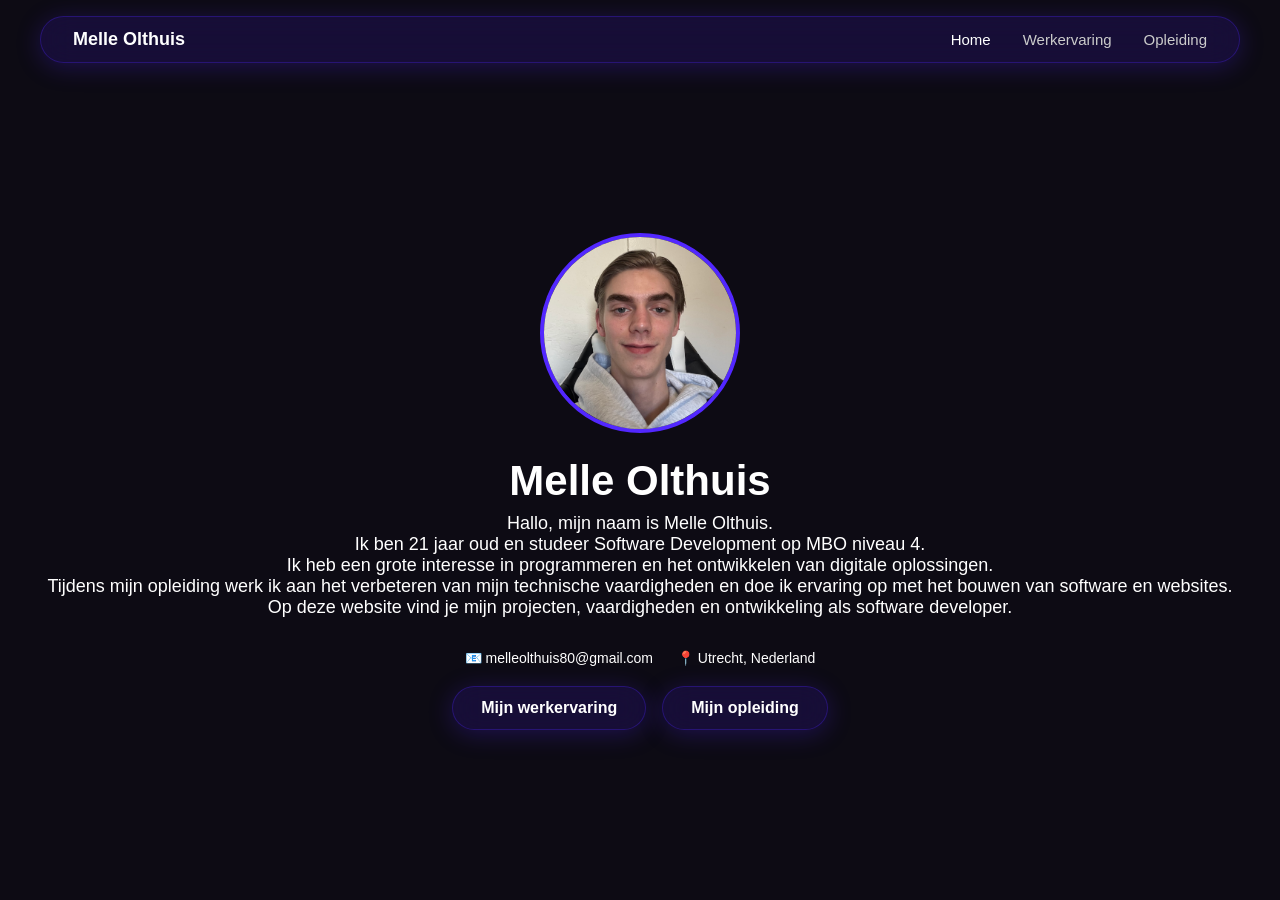
==== index.html @ 70729862 "beschrijving van je wijziging" ====
<!DOCTYPE html>
<html lang="nl">
<head>
    <meta charset="UTF-8">
    <meta name="viewport" content="width=device-width, initial-scale=1.0">
    <meta name="referrer" content="no-referrer">
    <title>Melle Olthuis – CV</title>
    <link rel="stylesheet" href="style.css">
</head>
<body class="home-page">

    <canvas id="fluid"></canvas>

    <nav>
        <a href="index.html" class="brand">Melle Olthuis</a>
        <a href="index.html" class="active">Home</a>
        <a href="werkervaring.html">Werkervaring</a>
        <a href="opleiding.html">Opleiding</a>
    </nav>

    <div class="hero">
        <div class="hero-content">
            <img class="avatar" src="IMG_7895.jpeg" alt="Foto van Melle Olthuis">
            <h1>Melle Olthuis</h1>
            <p class="subtitle">
                Hallo, mijn naam is Melle Olthuis.<br>
                Ik ben 21 jaar oud en studeer Software Development op MBO niveau 4.<br>
                Ik heb een grote interesse in programmeren en het ontwikkelen van digitale oplossingen.<br>
                Tijdens mijn opleiding werk ik aan het verbeteren van mijn technische vaardigheden en doe ik ervaring op met het bouwen van software en websites.<br>
                Op deze website vind je mijn projecten, vaardigheden en ontwikkeling als software developer.
            </p>
            <div class="contact-bar">
                <span>📧 melleolthuis80@gmail.com</span>
                <span>📍 Utrecht, Nederland</span>
            </div>
            <div class="cta-links">
                <a href="werkervaring.html" class="btn-primary">Mijn werkervaring</a>
                <a href="opleiding.html" class="btn-secondary">Mijn opleiding</a>
            </div>
        </div>
    </div>

    <script>
    (function () {
        const canvas = document.getElementById('fluid');
        if (!canvas) return;

        function pointerPrototype() {
            this.id = -1;
            this.texcoordX = 0;
            this.texcoordY = 0;
            this.prevTexcoordX = 0;
            this.prevTexcoordY = 0;
            this.deltaX = 0;
            this.deltaY = 0;
            this.down = false;
            this.moved = false;
            this.color = [0, 0, 0];
        }

        const config = {
            SIM_RESOLUTION: 128,
            DYE_RESOLUTION: 1440,
            DENSITY_DISSIPATION: 3.5,
            VELOCITY_DISSIPATION: 2,
            PRESSURE: 0.1,
            PRESSURE_ITERATIONS: 20,
            CURL: 3,
            SPLAT_RADIUS: 0.2,
            SPLAT_FORCE: 6000,
            SHADING: true,
            COLOR_UPDATE_SPEED: 10,
            PAUSED: false,
            TRANSPARENT: true
        };

        let pointers = [new pointerPrototype()];

        const { gl, ext } = getWebGLContext(canvas);
        if (!ext.supportLinearFiltering) {
            config.DYE_RESOLUTION = 256;
            config.SHADING = false;
        }

        function getWebGLContext(canvas) {
            const params = { alpha: true, depth: false, stencil: false, antialias: false, preserveDrawingBuffer: false };
            let gl = canvas.getContext('webgl2', params);
            const isWebGL2 = !!gl;
            if (!isWebGL2) gl = canvas.getContext('webgl', params) || canvas.getContext('experimental-webgl', params);
            let halfFloat;
            let supportLinearFiltering;
            if (isWebGL2) {
                gl.getExtension('EXT_color_buffer_float');
                supportLinearFiltering = gl.getExtension('OES_texture_float_linear');
            } else {
                halfFloat = gl.getExtension('OES_texture_half_float');
                supportLinearFiltering = gl.getExtension('OES_texture_half_float_linear');
            }
            gl.clearColor(0.0, 0.0, 0.0, 1.0);
            const halfFloatTexType = isWebGL2 ? gl.HALF_FLOAT : halfFloat && halfFloat.HALF_FLOAT_OES;
            let formatRGBA, formatRG, formatR;
            if (isWebGL2) {
                formatRGBA = getSupportedFormat(gl, gl.RGBA16F, gl.RGBA, halfFloatTexType);
                formatRG   = getSupportedFormat(gl, gl.RG16F,   gl.RG,   halfFloatTexType);
                formatR    = getSupportedFormat(gl, gl.R16F,    gl.RED,  halfFloatTexType);
            } else {
                formatRGBA = getSupportedFormat(gl, gl.RGBA, gl.RGBA, halfFloatTexType);
                formatRG   = getSupportedFormat(gl, gl.RGBA, gl.RGBA, halfFloatTexType);
                formatR    = getSupportedFormat(gl, gl.RGBA, gl.RGBA, halfFloatTexType);
            }
            return { gl, ext: { formatRGBA, formatRG, formatR, halfFloatTexType, supportLinearFiltering } };
        }

        function getSupportedFormat(gl, internalFormat, format, type) {
            if (!supportRenderTextureFormat(gl, internalFormat, format, type)) {
                switch (internalFormat) {
                    case gl.R16F:  return getSupportedFormat(gl, gl.RG16F,   gl.RG,   type);
                    case gl.RG16F: return getSupportedFormat(gl, gl.RGBA16F, gl.RGBA, type);
                    default: return null;
                }
            }
            return { internalFormat, format };
        }

        function supportRenderTextureFormat(gl, internalFormat, format, type) {
            const texture = gl.createTexture();
            gl.bindTexture(gl.TEXTURE_2D, texture);
            gl.texParameteri(gl.TEXTURE_2D, gl.TEXTURE_MIN_FILTER, gl.NEAREST);
            gl.texParameteri(gl.TEXTURE_2D, gl.TEXTURE_MAG_FILTER, gl.NEAREST);
            gl.texParameteri(gl.TEXTURE_2D, gl.TEXTURE_WRAP_S, gl.CLAMP_TO_EDGE);
            gl.texParameteri(gl.TEXTURE_2D, gl.TEXTURE_WRAP_T, gl.CLAMP_TO_EDGE);
            gl.texImage2D(gl.TEXTURE_2D, 0, internalFormat, 4, 4, 0, format, type, null);
            const fbo = gl.createFramebuffer();
            gl.bindFramebuffer(gl.FRAMEBUFFER, fbo);
            gl.framebufferTexture2D(gl.FRAMEBUFFER, gl.COLOR_ATTACHMENT0, gl.TEXTURE_2D, texture, 0);
            return gl.checkFramebufferStatus(gl.FRAMEBUFFER) === gl.FRAMEBUFFER_COMPLETE;
        }

        class Material {
            constructor(vertexShader, fragmentShaderSource) {
                this.vertexShader = vertexShader;
                this.fragmentShaderSource = fragmentShaderSource;
                this.programs = [];
                this.activeProgram = null;
                this.uniforms = [];
            }
            setKeywords(keywords) {
                let hash = 0;
                for (let i = 0; i < keywords.length; i++) hash += hashCode(keywords[i]);
                let program = this.programs[hash];
                if (program == null) {
                    let fragmentShader = compileShader(gl.FRAGMENT_SHADER, this.fragmentShaderSource, keywords);
                    program = createProgram(this.vertexShader, fragmentShader);
                    this.programs[hash] = program;
                }
                if (program === this.activeProgram) return;
                this.uniforms = getUniforms(program);
                this.activeProgram = program;
            }
            bind() { gl.useProgram(this.activeProgram); }
        }

        class Program {
            constructor(vertexShader, fragmentShader) {
                this.uniforms = {};
                this.program = createProgram(vertexShader, fragmentShader);
                this.uniforms = getUniforms(this.program);
            }
            bind() { gl.useProgram(this.program); }
        }

        function createProgram(vertexShader, fragmentShader) {
            let program = gl.createProgram();
            gl.attachShader(program, vertexShader);
            gl.attachShader(program, fragmentShader);
            gl.linkProgram(program);
            if (!gl.getProgramParameter(program, gl.LINK_STATUS)) console.trace(gl.getProgramInfoLog(program));
            return program;
        }

        function getUniforms(program) {
            let uniforms = [];
            let uniformCount = gl.getProgramParameter(program, gl.ACTIVE_UNIFORMS);
            for (let i = 0; i < uniformCount; i++) {
                let uniformName = gl.getActiveUniform(program, i).name;
                uniforms[uniformName] = gl.getUniformLocation(program, uniformName);
            }
            return uniforms;
        }

        function compileShader(type, source, keywords) {
            source = addKeywords(source, keywords);
            const shader = gl.createShader(type);
            gl.shaderSource(shader, source);
            gl.compileShader(shader);
            if (!gl.getShaderParameter(shader, gl.COMPILE_STATUS)) console.trace(gl.getShaderInfoLog(shader));
            return shader;
        }

        function addKeywords(source, keywords) {
            if (!keywords) return source;
            let keywordsString = '';
            keywords.forEach(keyword => { keywordsString += '#define ' + keyword + '\n'; });
            return keywordsString + source;
        }

        function hashCode(s) {
            if (s.length === 0) return 0;
            let hash = 0;
            for (let i = 0; i < s.length; i++) {
                hash = (hash << 5) - hash + s.charCodeAt(i);
                hash |= 0;
            }
            return hash;
        }

        const baseVertexShader = compileShader(gl.VERTEX_SHADER, `
            precision highp float;
            attribute vec2 aPosition;
            varying vec2 vUv;
            varying vec2 vL;
            varying vec2 vR;
            varying vec2 vT;
            varying vec2 vB;
            uniform vec2 texelSize;
            void main () {
                vUv = aPosition * 0.5 + 0.5;
                vL = vUv - vec2(texelSize.x, 0.0);
                vR = vUv + vec2(texelSize.x, 0.0);
                vT = vUv + vec2(0.0, texelSize.y);
                vB = vUv - vec2(0.0, texelSize.y);
                gl_Position = vec4(aPosition, 0.0, 1.0);
            }
        `);

        const copyShader = compileShader(gl.FRAGMENT_SHADER, `
            precision mediump float;
            precision mediump sampler2D;
            varying highp vec2 vUv;
            uniform sampler2D uTexture;
            void main () { gl_FragColor = texture2D(uTexture, vUv); }
        `);

        const clearShader = compileShader(gl.FRAGMENT_SHADER, `
            precision mediump float;
            precision mediump sampler2D;
            varying highp vec2 vUv;
            uniform sampler2D uTexture;
            uniform float value;
            void main () { gl_FragColor = value * texture2D(uTexture, vUv); }
        `);

        const displayShaderSource = `
            precision highp float;
            precision highp sampler2D;
            varying vec2 vUv;
            varying vec2 vL;
            varying vec2 vR;
            varying vec2 vT;
            varying vec2 vB;
            uniform sampler2D uTexture;
            uniform vec2 texelSize;
            void main () {
                vec3 c = texture2D(uTexture, vUv).rgb;
                #ifdef SHADING
                    vec3 lc = texture2D(uTexture, vL).rgb;
                    vec3 rc = texture2D(uTexture, vR).rgb;
                    vec3 tc = texture2D(uTexture, vT).rgb;
                    vec3 bc = texture2D(uTexture, vB).rgb;
                    float dx = length(rc) - length(lc);
                    float dy = length(tc) - length(bc);
                    vec3 n = normalize(vec3(dx, dy, length(texelSize)));
                    vec3 l = vec3(0.0, 0.0, 1.0);
                    float diffuse = clamp(dot(n, l) + 0.7, 0.7, 1.0);
                    c *= diffuse;
                #endif
                float a = max(c.r, max(c.g, c.b));
                gl_FragColor = vec4(c, a);
            }
        `;

        const splatShader = compileShader(gl.FRAGMENT_SHADER, `
            precision highp float;
            precision highp sampler2D;
            varying vec2 vUv;
            uniform sampler2D uTarget;
            uniform float aspectRatio;
            uniform vec3 color;
            uniform vec2 point;
            uniform float radius;
            void main () {
                vec2 p = vUv - point.xy;
                p.x *= aspectRatio;
                vec3 splat = exp(-dot(p, p) / radius) * color;
                vec3 base = texture2D(uTarget, vUv).xyz;
                gl_FragColor = vec4(base + splat, 1.0);
            }
        `);

        const advectionShader = compileShader(gl.FRAGMENT_SHADER, `
            precision highp float;
            precision highp sampler2D;
            varying vec2 vUv;
            uniform sampler2D uVelocity;
            uniform sampler2D uSource;
            uniform vec2 texelSize;
            uniform vec2 dyeTexelSize;
            uniform float dt;
            uniform float dissipation;
            vec4 bilerp (sampler2D sam, vec2 uv, vec2 tsize) {
                vec2 st = uv / tsize - 0.5;
                vec2 iuv = floor(st);
                vec2 fuv = fract(st);
                vec4 a = texture2D(sam, (iuv + vec2(0.5, 0.5)) * tsize);
                vec4 b = texture2D(sam, (iuv + vec2(1.5, 0.5)) * tsize);
                vec4 c = texture2D(sam, (iuv + vec2(0.5, 1.5)) * tsize);
                vec4 d = texture2D(sam, (iuv + vec2(1.5, 1.5)) * tsize);
                return mix(mix(a, b, fuv.x), mix(c, d, fuv.x), fuv.y);
            }
            void main () {
                #ifdef MANUAL_FILTERING
                    vec2 coord = vUv - dt * bilerp(uVelocity, vUv, texelSize).xy * texelSize;
                    vec4 result = bilerp(uSource, coord, dyeTexelSize);
                #else
                    vec2 coord = vUv - dt * texture2D(uVelocity, vUv).xy * texelSize;
                    vec4 result = texture2D(uSource, coord);
                #endif
                float decay = 1.0 + dissipation * dt;
                gl_FragColor = result / decay;
            }
        `, ext.supportLinearFiltering ? null : ['MANUAL_FILTERING']);

        const divergenceShader = compileShader(gl.FRAGMENT_SHADER, `
            precision mediump float;
            precision mediump sampler2D;
            varying highp vec2 vUv;
            varying highp vec2 vL;
            varying highp vec2 vR;
            varying highp vec2 vT;
            varying highp vec2 vB;
            uniform sampler2D uVelocity;
            void main () {
                float L = texture2D(uVelocity, vL).x;
                float R = texture2D(uVelocity, vR).x;
                float T = texture2D(uVelocity, vT).y;
                float B = texture2D(uVelocity, vB).y;
                vec2 C = texture2D(uVelocity, vUv).xy;
                if (vL.x < 0.0) { L = -C.x; }
                if (vR.x > 1.0) { R = -C.x; }
                if (vT.y > 1.0) { T = -C.y; }
                if (vB.y < 0.0) { B = -C.y; }
                float div = 0.5 * (R - L + T - B);
                gl_FragColor = vec4(div, 0.0, 0.0, 1.0);
            }
        `);

        const curlShader = compileShader(gl.FRAGMENT_SHADER, `
            precision mediump float;
            precision mediump sampler2D;
            varying highp vec2 vUv;
            varying highp vec2 vL;
            varying highp vec2 vR;
            varying highp vec2 vT;
            varying highp vec2 vB;
            uniform sampler2D uVelocity;
            void main () {
                float L = texture2D(uVelocity, vL).y;
                float R = texture2D(uVelocity, vR).y;
                float T = texture2D(uVelocity, vT).x;
                float B = texture2D(uVelocity, vB).x;
                float vorticity = R - L - T + B;
                gl_FragColor = vec4(0.5 * vorticity, 0.0, 0.0, 1.0);
            }
        `);

        const vorticityShader = compileShader(gl.FRAGMENT_SHADER, `
            precision highp float;
            precision highp sampler2D;
            varying vec2 vUv;
            varying vec2 vL;
            varying vec2 vR;
            varying vec2 vT;
            varying vec2 vB;
            uniform sampler2D uVelocity;
            uniform sampler2D uCurl;
            uniform float curl;
            uniform float dt;
            void main () {
                float L = texture2D(uCurl, vL).x;
                float R = texture2D(uCurl, vR).x;
                float T = texture2D(uCurl, vT).x;
                float B = texture2D(uCurl, vB).x;
                float C = texture2D(uCurl, vUv).x;
                vec2 force = 0.5 * vec2(abs(T) - abs(B), abs(R) - abs(L));
                force /= length(force) + 0.0001;
                force *= curl * C;
                force.y *= -1.0;
                vec2 velocity = texture2D(uVelocity, vUv).xy;
                velocity += force * dt;
                velocity = min(max(velocity, -1000.0), 1000.0);
                gl_FragColor = vec4(velocity, 0.0, 1.0);
            }
        `);

        const pressureShader = compileShader(gl.FRAGMENT_SHADER, `
            precision mediump float;
            precision mediump sampler2D;
            varying highp vec2 vUv;
            varying highp vec2 vL;
            varying highp vec2 vR;
            varying highp vec2 vT;
            varying highp vec2 vB;
            uniform sampler2D uPressure;
            uniform sampler2D uDivergence;
            void main () {
                float L = texture2D(uPressure, vL).x;
                float R = texture2D(uPressure, vR).x;
                float T = texture2D(uPressure, vT).x;
                float B = texture2D(uPressure, vB).x;
                float divergence = texture2D(uDivergence, vUv).x;
                float pressure = (L + R + B + T - divergence) * 0.25;
                gl_FragColor = vec4(pressure, 0.0, 0.0, 1.0);
            }
        `);

        const gradientSubtractShader = compileShader(gl.FRAGMENT_SHADER, `
            precision mediump float;
            precision mediump sampler2D;
            varying highp vec2 vUv;
            varying highp vec2 vL;
            varying highp vec2 vR;
            varying highp vec2 vT;
            varying highp vec2 vB;
            uniform sampler2D uPressure;
            uniform sampler2D uVelocity;
            void main () {
                float L = texture2D(uPressure, vL).x;
                float R = texture2D(uPressure, vR).x;
                float T = texture2D(uPressure, vT).x;
                float B = texture2D(uPressure, vB).x;
                vec2 velocity = texture2D(uVelocity, vUv).xy;
                velocity.xy -= vec2(R - L, T - B);
                gl_FragColor = vec4(velocity, 0.0, 1.0);
            }
        `);

        const blit = (() => {
            gl.bindBuffer(gl.ARRAY_BUFFER, gl.createBuffer());
            gl.bufferData(gl.ARRAY_BUFFER, new Float32Array([-1, -1, -1, 1, 1, 1, 1, -1]), gl.STATIC_DRAW);
            gl.bindBuffer(gl.ELEMENT_ARRAY_BUFFER, gl.createBuffer());
            gl.bufferData(gl.ELEMENT_ARRAY_BUFFER, new Uint16Array([0, 1, 2, 0, 2, 3]), gl.STATIC_DRAW);
            gl.vertexAttribPointer(0, 2, gl.FLOAT, false, 0, 0);
            gl.enableVertexAttribArray(0);
            return (target, clear = false) => {
                if (target == null) {
                    gl.viewport(0, 0, gl.drawingBufferWidth, gl.drawingBufferHeight);
                    gl.bindFramebuffer(gl.FRAMEBUFFER, null);
                } else {
                    gl.viewport(0, 0, target.width, target.height);
                    gl.bindFramebuffer(gl.FRAMEBUFFER, target.fbo);
                }
                if (clear) {
                    gl.clearColor(0.0, 0.0, 0.0, 1.0);
                    gl.clear(gl.COLOR_BUFFER_BIT);
                }
                gl.drawElements(gl.TRIANGLES, 6, gl.UNSIGNED_SHORT, 0);
            };
        })();

        let dye, velocity, divergence, curl, pressure;

        const copyProgram          = new Program(baseVertexShader, copyShader);
        const clearProgram         = new Program(baseVertexShader, clearShader);
        const splatProgram         = new Program(baseVertexShader, splatShader);
        const advectionProgram     = new Program(baseVertexShader, advectionShader);
        const divergenceProgram    = new Program(baseVertexShader, divergenceShader);
        const curlProgram          = new Program(baseVertexShader, curlShader);
        const vorticityProgram     = new Program(baseVertexShader, vorticityShader);
        const pressureProgram      = new Program(baseVertexShader, pressureShader);
        const gradienSubtractProgram = new Program(baseVertexShader, gradientSubtractShader);
        const displayMaterial      = new Material(baseVertexShader, displayShaderSource);

        function initFramebuffers() {
            let simRes = getResolution(config.SIM_RESOLUTION);
            let dyeRes = getResolution(config.DYE_RESOLUTION);
            const texType   = ext.halfFloatTexType;
            const rgba      = ext.formatRGBA;
            const rg        = ext.formatRG;
            const r         = ext.formatR;
            const filtering = ext.supportLinearFiltering ? gl.LINEAR : gl.NEAREST;
            gl.disable(gl.BLEND);
            if (!dye)
                dye = createDoubleFBO(dyeRes.width, dyeRes.height, rgba.internalFormat, rgba.format, texType, filtering);
            else
                dye = resizeDoubleFBO(dye, dyeRes.width, dyeRes.height, rgba.internalFormat, rgba.format, texType, filtering);
            if (!velocity)
                velocity = createDoubleFBO(simRes.width, simRes.height, rg.internalFormat, rg.format, texType, filtering);
            else
                velocity = resizeDoubleFBO(velocity, simRes.width, simRes.height, rg.internalFormat, rg.format, texType, filtering);
            divergence = createFBO(simRes.width, simRes.height, r.internalFormat, r.format, texType, gl.NEAREST);
            curl       = createFBO(simRes.width, simRes.height, r.internalFormat, r.format, texType, gl.NEAREST);
            pressure   = createDoubleFBO(simRes.width, simRes.height, r.internalFormat, r.format, texType, gl.NEAREST);
        }

        function createFBO(w, h, internalFormat, format, type, param) {
            gl.activeTexture(gl.TEXTURE0);
            let texture = gl.createTexture();
            gl.bindTexture(gl.TEXTURE_2D, texture);
            gl.texParameteri(gl.TEXTURE_2D, gl.TEXTURE_MIN_FILTER, param);
            gl.texParameteri(gl.TEXTURE_2D, gl.TEXTURE_MAG_FILTER, param);
            gl.texParameteri(gl.TEXTURE_2D, gl.TEXTURE_WRAP_S, gl.CLAMP_TO_EDGE);
            gl.texParameteri(gl.TEXTURE_2D, gl.TEXTURE_WRAP_T, gl.CLAMP_TO_EDGE);
            gl.texImage2D(gl.TEXTURE_2D, 0, internalFormat, w, h, 0, format, type, null);
            let fbo = gl.createFramebuffer();
            gl.bindFramebuffer(gl.FRAMEBUFFER, fbo);
            gl.framebufferTexture2D(gl.FRAMEBUFFER, gl.COLOR_ATTACHMENT0, gl.TEXTURE_2D, texture, 0);
            gl.viewport(0, 0, w, h);
            gl.clear(gl.COLOR_BUFFER_BIT);
            let texelSizeX = 1.0 / w;
            let texelSizeY = 1.0 / h;
            return {
                texture, fbo, width: w, height: h, texelSizeX, texelSizeY,
                attach(id) {
                    gl.activeTexture(gl.TEXTURE0 + id);
                    gl.bindTexture(gl.TEXTURE_2D, texture);
                    return id;
                }
            };
        }

        function createDoubleFBO(w, h, internalFormat, format, type, param) {
            let fbo1 = createFBO(w, h, internalFormat, format, type, param);
            let fbo2 = createFBO(w, h, internalFormat, format, type, param);
            return {
                width: w, height: h,
                texelSizeX: fbo1.texelSizeX, texelSizeY: fbo1.texelSizeY,
                get read()   { return fbo1; },
                set read(v)  { fbo1 = v; },
                get write()  { return fbo2; },
                set write(v) { fbo2 = v; },
                swap()       { let t = fbo1; fbo1 = fbo2; fbo2 = t; }
            };
        }

        function resizeFBO(target, w, h, internalFormat, format, type, param) {
            let newFBO = createFBO(w, h, internalFormat, format, type, param);
            copyProgram.bind();
            gl.uniform1i(copyProgram.uniforms.uTexture, target.attach(0));
            blit(newFBO);
            return newFBO;
        }

        function resizeDoubleFBO(target, w, h, internalFormat, format, type, param) {
            if (target.width === w && target.height === h) return target;
            target.read  = resizeFBO(target.read, w, h, internalFormat, format, type, param);
            target.write = createFBO(w, h, internalFormat, format, type, param);
            target.width = w; target.height = h;
            target.texelSizeX = 1.0 / w; target.texelSizeY = 1.0 / h;
            return target;
        }

        function updateKeywords() {
            let displayKeywords = [];
            if (config.SHADING) displayKeywords.push('SHADING');
            displayMaterial.setKeywords(displayKeywords);
        }

        updateKeywords();
        initFramebuffers();

        let lastUpdateTime = Date.now();
        let colorUpdateTimer = 0.0;

        function updateFrame() {
            const dt = calcDeltaTime();
            if (resizeCanvas()) initFramebuffers();
            updateColors(dt);
            applyInputs();
            step(dt);
            render(null);
            requestAnimationFrame(updateFrame);
        }

        function calcDeltaTime() {
            let now = Date.now();
            let dt = (now - lastUpdateTime) / 1000;
            dt = Math.min(dt, 0.016666);
            lastUpdateTime = now;
            return dt;
        }

        function resizeCanvas() {
            let width  = scaleByPixelRatio(canvas.clientWidth);
            let height = scaleByPixelRatio(canvas.clientHeight);
            if (canvas.width !== width || canvas.height !== height) {
                canvas.width  = width;
                canvas.height = height;
                return true;
            }
            return false;
        }

        function updateColors(dt) {
            colorUpdateTimer += dt * config.COLOR_UPDATE_SPEED;
            if (colorUpdateTimer >= 1) {
                colorUpdateTimer = wrap(colorUpdateTimer, 0, 1);
                pointers.forEach(p => { p.color = generateColor(); });
            }
        }

        function applyInputs() {
            pointers.forEach(p => { if (p.moved) { p.moved = false; splatPointer(p); } });
        }

        function step(dt) {
            gl.disable(gl.BLEND);
            curlProgram.bind();
            gl.uniform2f(curlProgram.uniforms.texelSize, velocity.texelSizeX, velocity.texelSizeY);
            gl.uniform1i(curlProgram.uniforms.uVelocity, velocity.read.attach(0));
            blit(curl);

            vorticityProgram.bind();
            gl.uniform2f(vorticityProgram.uniforms.texelSize, velocity.texelSizeX, velocity.texelSizeY);
            gl.uniform1i(vorticityProgram.uniforms.uVelocity, velocity.read.attach(0));
            gl.uniform1i(vorticityProgram.uniforms.uCurl, curl.attach(1));
            gl.uniform1f(vorticityProgram.uniforms.curl, config.CURL);
            gl.uniform1f(vorticityProgram.uniforms.dt, dt);
            blit(velocity.write);
            velocity.swap();

            divergenceProgram.bind();
            gl.uniform2f(divergenceProgram.uniforms.texelSize, velocity.texelSizeX, velocity.texelSizeY);
            gl.uniform1i(divergenceProgram.uniforms.uVelocity, velocity.read.attach(0));
            blit(divergence);

            clearProgram.bind();
            gl.uniform1i(clearProgram.uniforms.uTexture, pressure.read.attach(0));
            gl.uniform1f(clearProgram.uniforms.value, config.PRESSURE);
            blit(pressure.write);
            pressure.swap();

            pressureProgram.bind();
            gl.uniform2f(pressureProgram.uniforms.texelSize, velocity.texelSizeX, velocity.texelSizeY);
            gl.uniform1i(pressureProgram.uniforms.uDivergence, divergence.attach(0));
            for (let i = 0; i < config.PRESSURE_ITERATIONS; i++) {
                gl.uniform1i(pressureProgram.uniforms.uPressure, pressure.read.attach(1));
                blit(pressure.write);
                pressure.swap();
            }

            gradienSubtractProgram.bind();
            gl.uniform2f(gradienSubtractProgram.uniforms.texelSize, velocity.texelSizeX, velocity.texelSizeY);
            gl.uniform1i(gradienSubtractProgram.uniforms.uPressure, pressure.read.attach(0));
            gl.uniform1i(gradienSubtractProgram.uniforms.uVelocity, velocity.read.attach(1));
            blit(velocity.write);
            velocity.swap();

            advectionProgram.bind();
            gl.uniform2f(advectionProgram.uniforms.texelSize, velocity.texelSizeX, velocity.texelSizeY);
            if (!ext.supportLinearFiltering)
                gl.uniform2f(advectionProgram.uniforms.dyeTexelSize, velocity.texelSizeX, velocity.texelSizeY);
            let velocityId = velocity.read.attach(0);
            gl.uniform1i(advectionProgram.uniforms.uVelocity, velocityId);
            gl.uniform1i(advectionProgram.uniforms.uSource, velocityId);
            gl.uniform1f(advectionProgram.uniforms.dt, dt);
            gl.uniform1f(advectionProgram.uniforms.dissipation, config.VELOCITY_DISSIPATION);
            blit(velocity.write);
            velocity.swap();

            if (!ext.supportLinearFiltering)
                gl.uniform2f(advectionProgram.uniforms.dyeTexelSize, dye.texelSizeX, dye.texelSizeY);
            gl.uniform1i(advectionProgram.uniforms.uVelocity, velocity.read.attach(0));
            gl.uniform1i(advectionProgram.uniforms.uSource, dye.read.attach(1));
            gl.uniform1f(advectionProgram.uniforms.dissipation, config.DENSITY_DISSIPATION);
            blit(dye.write);
            dye.swap();
        }

        function render(target) {
            gl.blendFunc(gl.ONE, gl.ONE_MINUS_SRC_ALPHA);
            gl.enable(gl.BLEND);
            drawDisplay(target);
        }

        function drawDisplay(target) {
            let width  = target == null ? gl.drawingBufferWidth  : target.width;
            let height = target == null ? gl.drawingBufferHeight : target.height;
            displayMaterial.bind();
            if (config.SHADING) gl.uniform2f(displayMaterial.uniforms.texelSize, 1.0 / width, 1.0 / height);
            gl.uniform1i(displayMaterial.uniforms.uTexture, dye.read.attach(0));
            blit(target);
        }

        function splatPointer(pointer) {
            let dx = pointer.deltaX * config.SPLAT_FORCE;
            let dy = pointer.deltaY * config.SPLAT_FORCE;
            splat(pointer.texcoordX, pointer.texcoordY, dx, dy, pointer.color);
        }

        function clickSplat(pointer) {
            const color = generateColor();
            color.r *= 10.0;
            color.g *= 10.0;
            color.b *= 10.0;
            let dx = 10 * (Math.random() - 0.5);
            let dy = 30 * (Math.random() - 0.5);
            splat(pointer.texcoordX, pointer.texcoordY, dx, dy, color);
        }

        function splat(x, y, dx, dy, color) {
            splatProgram.bind();
            gl.uniform1i(splatProgram.uniforms.uTarget, velocity.read.attach(0));
            gl.uniform1f(splatProgram.uniforms.aspectRatio, canvas.width / canvas.height);
            gl.uniform2f(splatProgram.uniforms.point, x, y);
            gl.uniform3f(splatProgram.uniforms.color, dx, dy, 0.0);
            gl.uniform1f(splatProgram.uniforms.radius, correctRadius(config.SPLAT_RADIUS / 100.0));
            blit(velocity.write);
            velocity.swap();
            gl.uniform1i(splatProgram.uniforms.uTarget, dye.read.attach(0));
            gl.uniform3f(splatProgram.uniforms.color, color.r, color.g, color.b);
            blit(dye.write);
            dye.swap();
        }

        function correctRadius(radius) {
            let aspectRatio = canvas.width / canvas.height;
            if (aspectRatio > 1) radius *= aspectRatio;
            return radius;
        }

        function updatePointerDownData(pointer, id, posX, posY) {
            pointer.id = id;
            pointer.down = true;
            pointer.moved = false;
            pointer.texcoordX = posX / canvas.width;
            pointer.texcoordY = 1.0 - posY / canvas.height;
            pointer.prevTexcoordX = pointer.texcoordX;
            pointer.prevTexcoordY = pointer.texcoordY;
            pointer.deltaX = 0;
            pointer.deltaY = 0;
            pointer.color = generateColor();
        }

        function updatePointerMoveData(pointer, posX, posY, color) {
            pointer.prevTexcoordX = pointer.texcoordX;
            pointer.prevTexcoordY = pointer.texcoordY;
            pointer.texcoordX = posX / canvas.width;
            pointer.texcoordY = 1.0 - posY / canvas.height;
            pointer.deltaX = correctDeltaX(pointer.texcoordX - pointer.prevTexcoordX);
            pointer.deltaY = correctDeltaY(pointer.texcoordY - pointer.prevTexcoordY);
            pointer.moved = Math.abs(pointer.deltaX) > 0 || Math.abs(pointer.deltaY) > 0;
            pointer.color = color;
        }

        function updatePointerUpData(pointer) { pointer.down = false; }

        function correctDeltaX(delta) {
            let aspectRatio = canvas.width / canvas.height;
            if (aspectRatio < 1) delta *= aspectRatio;
            return delta;
        }

        function correctDeltaY(delta) {
            let aspectRatio = canvas.width / canvas.height;
            if (aspectRatio > 1) delta /= aspectRatio;
            return delta;
        }

        function generateColor() {
            let c = HSVtoRGB(Math.random(), 1.0, 1.0);
            c.r *= 0.15;
            c.g *= 0.15;
            c.b *= 0.15;
            return c;
        }

        function HSVtoRGB(h, s, v) {
            let r, g, b, i, f, p, q, t;
            i = Math.floor(h * 6);
            f = h * 6 - i;
            p = v * (1 - s);
            q = v * (1 - f * s);
            t = v * (1 - (1 - f) * s);
            switch (i % 6) {
                case 0: r = v; g = t; b = p; break;
                case 1: r = q; g = v; b = p; break;
                case 2: r = p; g = v; b = t; break;
                case 3: r = p; g = q; b = v; break;
                case 4: r = t; g = p; b = v; break;
                case 5: r = v; g = p; b = q; break;
                default: break;
            }
            return { r, g, b };
        }

        function wrap(value, min, max) {
            const range = max - min;
            if (range === 0) return min;
            return ((value - min) % range) + min;
        }

        function getResolution(resolution) {
            let aspectRatio = gl.drawingBufferWidth / gl.drawingBufferHeight;
            if (aspectRatio < 1) aspectRatio = 1.0 / aspectRatio;
            const min = Math.round(resolution);
            const max = Math.round(resolution * aspectRatio);
            if (gl.drawingBufferWidth > gl.drawingBufferHeight) return { width: max, height: min };
            else return { width: min, height: max };
        }

        function scaleByPixelRatio(input) {
            const pixelRatio = window.devicePixelRatio || 1;
            return Math.floor(input * pixelRatio);
        }

        window.addEventListener('mousedown', function (e) {
            let pointer = pointers[0];
            let posX = scaleByPixelRatio(e.clientX);
            let posY = scaleByPixelRatio(e.clientY);
            updatePointerDownData(pointer, -1, posX, posY);
            clickSplat(pointer);
        });

        let firstMove = false;
        window.addEventListener('mousemove', function (e) {
            let pointer = pointers[0];
            let posX = scaleByPixelRatio(e.clientX);
            let posY = scaleByPixelRatio(e.clientY);
            if (!firstMove) {
                updatePointerMoveData(pointer, posX, posY, generateColor());
                firstMove = true;
            } else {
                updatePointerMoveData(pointer, posX, posY, pointer.color);
            }
        });

        window.addEventListener('touchstart', function (e) {
            const touches = e.targetTouches;
            let pointer = pointers[0];
            for (let i = 0; i < touches.length; i++) {
                updatePointerDownData(pointer, touches[i].identifier,
                    scaleByPixelRatio(touches[i].clientX), scaleByPixelRatio(touches[i].clientY));
            }
        });

        window.addEventListener('touchmove', function (e) {
            const touches = e.targetTouches;
            let pointer = pointers[0];
            for (let i = 0; i < touches.length; i++) {
                updatePointerMoveData(pointer,
                    scaleByPixelRatio(touches[i].clientX), scaleByPixelRatio(touches[i].clientY), pointer.color);
            }
        }, false);

        window.addEventListener('touchend', function (e) {
            const touches = e.changedTouches;
            let pointer = pointers[0];
            for (let i = 0; i < touches.length; i++) updatePointerUpData(pointer);
        });

        requestAnimationFrame(updateFrame);
    })();
    </script>

</body>
</html>
---- style.css ----
﻿/* =====================
   Algemeen
   ===================== */

* {
    margin: 0;
    padding: 0;
    box-sizing: border-box;
}

body {
    font-family: 'Segoe UI', Tahoma, Geneva, Verdana, sans-serif;
    background-color: #f4f6f8;
    color: #333;
}

body.home-page {
    background: #0d0b14;
    min-height: 100vh;
    display: flex;
    flex-direction: column;
}

body.edu-page,
body.werk-page {
    background: #0d0b14;
}

body.werk-page {
    min-height: 100vh;
    display: flex;
    flex-direction: column;
}

body.edu-page .container,
body.werk-page .container {
    position: relative;
    z-index: 1;
}

body.werk-page .container {
    max-width: 1200px;
    margin: auto;
}

body.edu-page .section-title,
body.werk-page .section-title {
    color: #fff;
}

body.edu-page .cert-card {
    background: #1a1a2e;
    border: 1px solid rgba(255,255,255,0.08);
}

body.edu-page .cert-name {
    color: #fff;
}

body.edu-page .cert-issuer {
    color: #888;
}

/* =====================
   BlobCursor
   ===================== */

.blob-container {
    position: fixed;
    inset: 0;
    pointer-events: none;
    z-index: 100;
}

.blob-main {
    position: absolute;
    inset: 0;
    overflow: hidden;
}

.blob-el {
    position: absolute;
    border-radius: 50%;
    background: #5227FF;
    transform: translate(-50%, -50%);
    will-change: left, top;
}

.inner-dot {
    position: absolute;
    border-radius: 50%;
    background: rgba(255, 255, 255, 0.8);
}

/* =====================
   Navigatie
   ===================== */

nav {
    background: rgba(82, 39, 255, 0.15);
    backdrop-filter: blur(16px);
    -webkit-backdrop-filter: blur(16px);
    border: 1px solid rgba(82, 39, 255, 0.3);
    padding: 12px 32px;
    display: flex;
    gap: 32px;
    align-items: center;
    position: sticky;
    top: 16px;
    z-index: 100;
    margin: 16px auto 0;
    max-width: 1200px;
    width: calc(100% - 32px);
    justify-content: space-between;
    border-radius: 999px;
    box-shadow: 0 4px 24px rgba(82, 39, 255, 0.25);
}

nav a {
    color: #ccc;
    text-decoration: none;
    font-size: 15px;
    transition: color 0.2s;
}

nav a:hover, nav a.active {
    color: #fff;
}

nav .brand {
    color: #fff;
    font-weight: 700;
    font-size: 18px;
    margin-right: auto;
}

/* =====================
   Pagina-header (werkervaring & opleiding)
   ===================== */

.page-header {
    background: linear-gradient(135deg, #1a1a2e 0%, #16213e 60%, #0f3460 100%);
    color: white;
    padding: 48px 40px;
    text-align: center;
}

.page-header h1 {
    font-size: 34px;
    margin-bottom: 8px;
}

.page-header p {
    color: #aaa;
    font-size: 16px;
}

/* =====================
   Container
   ===================== */

.container {
    max-width: 860px;
    margin: 48px auto;
    padding: 0 24px;
}

/* =====================
   Home – Hero
   ===================== */

.hero {
    background: linear-gradient(135deg, #1a1a2e 0%, #16213e 60%, #0f3460 100%);
    color: white;
    padding: 80px 40px;
    text-align: center;
    position: relative;
    overflow: hidden;
}

body.home-page .hero {
    background: transparent;
    flex: 1;
    display: flex;
    align-items: center;
    justify-content: center;
    padding: 40px;
    position: relative;
    z-index: 1;
}

#fluid,
#dot-canvas,
#silk-bg {
    position: fixed;
    inset: 0;
    width: 100vw;
    height: 100vh;
    pointer-events: none;
    z-index: 0;
}

.hero-content {
    position: relative;
    z-index: 1;
}

.hero .avatar {
    width: 200px;
    height: 200px;
    border-radius: 50%;
    border: 4px solid #5227FF;
    margin: 0 auto 24px;
    display: block;
    object-fit: cover;
}

.hero h1 {
    font-size: 42px;
    margin-bottom: 8px;
}

.hero p.subtitle {
    font-size: 18px;
    color: #fff;
    margin-bottom: 32px;
}

.contact-bar {
    display: flex;
    gap: 24px;
    justify-content: center;
    flex-wrap: wrap;
    font-size: 14px;
    color: #fff;
}

.contact-bar span {
    display: flex;
    align-items: center;
    gap: 6px;
}

/* =====================
   Home – Cards
   ===================== */

.card {
    background: white;
    border-radius: 10px;
    padding: 32px;
    margin-bottom: 24px;
    box-shadow: 0 2px 8px rgba(0,0,0,0.07);
}

.card h2 {
    font-size: 20px;
    color: #1a1a2e;
    margin-bottom: 16px;
    padding-bottom: 10px;
    border-bottom: 2px solid #e94560;
    display: inline-block;
}

.card p {
    line-height: 1.7;
    color: #555;
}

.skills {
    display: flex;
    flex-wrap: wrap;
    gap: 10px;
    margin-top: 8px;
}

.skill-tag {
    background: #f0f4ff;
    color: #1a1a2e;
    border: 1px solid #c5d0e8;
    padding: 6px 14px;
    border-radius: 20px;
    font-size: 14px;
}

.cta-links {
    display: flex;
    gap: 16px;
    flex-wrap: wrap;
    margin-top: 20px;
    justify-content: center;
}

.cta-links a {
    display: inline-block;
    padding: 12px 28px;
    border-radius: 999px;
    text-decoration: none;
    font-weight: 600;
    color: #fff;
    background: rgba(82, 39, 255, 0.15);
    backdrop-filter: blur(16px);
    -webkit-backdrop-filter: blur(16px);
    border: 1px solid rgba(82, 39, 255, 0.3);
    box-shadow: 0 4px 24px rgba(82, 39, 255, 0.25);
    transition: background 0.2s, box-shadow 0.2s;
}

.cta-links a:hover {
    background: rgba(82, 39, 255, 0.3);
    box-shadow: 0 4px 32px rgba(82, 39, 255, 0.45);
}

/* =====================
   Werkervaring – Tijdlijn
   ===================== */

.timeline {
    position: relative;
    padding-left: 36px;
}

.timeline::before {
    content: '';
    position: absolute;
    left: 10px;
    top: 0;
    bottom: 0;
    width: 2px;
    background: #dde3ef;
}

.timeline-item {
    position: relative;
    background: white;
    border-radius: 10px;
    padding: 28px 28px 28px 32px;
    margin-bottom: 24px;
    box-shadow: 0 2px 8px rgba(0,0,0,0.07);
}

.timeline-item::before {
    content: '';
    position: absolute;
    left: -30px;
    top: 32px;
    width: 14px;
    height: 14px;
    border-radius: 50%;
    background: #e94560;
    border: 3px solid white;
    box-shadow: 0 0 0 2px #e94560;
}

.job-header {
    display: flex;
    justify-content: space-between;
    align-items: flex-start;
    flex-wrap: wrap;
    gap: 8px;
    margin-bottom: 6px;
}

.job-title {
    font-size: 18px;
    font-weight: 700;
    color: #1a1a2e;
}

.job-period {
    font-size: 13px;
    color: #e94560;
    font-weight: 600;
    background: #fff0f3;
    padding: 4px 10px;
    border-radius: 20px;
    white-space: nowrap;
}

.job-company {
    font-size: 15px;
    color: #666;
    margin-bottom: 14px;
}

.job-description {
    font-size: 15px;
    line-height: 1.7;
    color: #555;
}

.job-description ul {
    padding-left: 20px;
    margin-top: 8px;
}

.job-description li {
    margin-bottom: 6px;
}

.tags {
    display: flex;
    flex-wrap: wrap;
    gap: 8px;
    margin-top: 14px;
}

.tag {
    background: #f0f4ff;
    color: #1a1a2e;
    border: 1px solid #c5d0e8;
    padding: 4px 12px;
    border-radius: 20px;
    font-size: 13px;
}

/* =====================
   Opleiding – Huidig kaartje
   ===================== */

.current-edu-card {
    --card-color: #e94560;
    --mx: 50%;
    --my: 50%;
    position: relative;
    background: #1a1a2e;
    border-radius: 14px;
    padding: 36px;
    margin-bottom: 12px;
    border-top: 3px solid var(--card-color);
    overflow: hidden;
    transition: transform 0.2s, box-shadow 0.2s;
}

.current-edu-card::before {
    content: '';
    position: absolute;
    inset: 0;
    background: radial-gradient(
        300px circle at var(--mx) var(--my),
        color-mix(in srgb, var(--card-color) 15%, transparent),
        transparent 70%
    );
    pointer-events: none;
}

.current-edu-card:hover {
    transform: translateY(-4px);
    box-shadow: 0 8px 24px rgba(0,0,0,0.25);
}

.current-edu-top {
    display: flex;
    justify-content: space-between;
    align-items: flex-start;
    margin-bottom: 16px;
}

.current-edu-icon {
    font-size: 40px;
}

.current-edu-badge {
    background: #e94560;
    color: white;
    font-size: 12px;
    font-weight: 700;
    padding: 5px 14px;
    border-radius: 20px;
    letter-spacing: 0.5px;
}

.current-edu-title {
    font-size: 28px;
    font-weight: 800;
    color: #fff;
    margin-bottom: 4px;
}

.current-edu-level {
    font-size: 15px;
    color: var(--card-color);
    font-weight: 600;
    margin-bottom: 6px;
}

.current-edu-school {
    font-size: 14px;
    color: #888;
    margin-bottom: 0;
}

.current-edu-divider {
    height: 1px;
    background: rgba(255,255,255,0.08);
    margin: 20px 0;
}

.current-edu-desc {
    font-size: 15px;
    color: #aaa;
    line-height: 1.7;
}

.past-edu-card {
    --card-color: #10B981;
    --mx: 50%;
    --my: 50%;
    position: relative;
    background: #1a1a2e;
    border-radius: 12px;
    padding: 24px 28px;
    margin-bottom: 12px;
    border-top: 3px solid var(--card-color);
    overflow: hidden;
    display: grid;
    grid-template-columns: 1fr auto;
    grid-template-rows: auto auto;
    gap: 4px 16px;
    align-items: start;
    transition: transform 0.2s, box-shadow 0.2s;
}

.past-edu-card::before {
    content: '';
    position: absolute;
    inset: 0;
    background: radial-gradient(
        250px circle at var(--mx) var(--my),
        color-mix(in srgb, var(--card-color) 15%, transparent),
        transparent 70%
    );
    pointer-events: none;
}

.past-edu-card:hover {
    transform: translateY(-4px);
    box-shadow: 0 8px 24px rgba(0,0,0,0.25);
}

.past-edu-left {
    display: flex;
    align-items: center;
    gap: 14px;
}

.past-edu-icon {
    font-size: 26px;
    flex-shrink: 0;
}

.past-edu-title {
    font-size: 17px;
    font-weight: 700;
    color: #fff;
    margin: 0;
}

.past-edu-school {
    font-size: 13px;
    color: #888;
    margin: 2px 0 0;
}

.past-edu-badge {
    background: #e8f5e9;
    color: #2e7d32;
    border: 1px solid #c8e6c9;
    font-size: 12px;
    font-weight: 700;
    padding: 4px 12px;
    border-radius: 20px;
    white-space: nowrap;
    align-self: start;
}

.past-edu-desc {
    font-size: 14px;
    color: #aaa;
    line-height: 1.6;
    grid-column: 1 / -1;
    margin-top: 8px;
    padding-top: 12px;
    border-top: 1px solid rgba(255,255,255,0.08);
}

/* =====================
   Opleiding – Leerkaartjes
   ===================== */

.learn-grid {
    display: grid;
    grid-template-columns: repeat(3, 1fr);
    gap: 20px;
    margin-bottom: 12px;
}

@media (max-width: 700px) {
    nav {
        gap: 16px;
        padding: 10px 20px;
        top: 8px;
        width: calc(100% - 24px);
    }

    nav .brand {
        font-size: 15px;
    }

    nav a {
        font-size: 13px;
    }

    .hero {
        padding: 24px 16px;
    }

    .hero h1 {
        font-size: 28px;
    }

    .hero p.subtitle {
        font-size: 15px;
    }

    .hero .avatar {
        width: 130px;
        height: 130px;
    }

    .contact-bar {
        flex-direction: column;
        gap: 8px;
        align-items: center;
    }

    .cta-links {
        flex-direction: column;
        align-items: center;
    }

    .learn-grid {
        grid-template-columns: 1fr;
    }

    .work-grid {
        grid-template-columns: 1fr;
    }

    .work-grid .learn-card {
        padding: 28px 24px;
    }

    .work-grid .learn-card-icon {
        font-size: 36px;
    }

    .work-grid .learn-card-title {
        font-size: 20px;
    }

    .container {
        margin: 24px auto;
    }
}

.learn-card {
    --card-color: #4F46E5;
    --mx: 50%;
    --my: 50%;
    position: relative;
    background: #1a1a2e;
    border-radius: 12px;
    padding: 24px;
    overflow: hidden;
    border-top: 3px solid var(--card-color);
    transition: transform 0.2s, box-shadow 0.2s;
    cursor: default;
}

.learn-card::before {
    content: '';
    position: absolute;
    inset: 0;
    background: radial-gradient(
        200px circle at var(--mx) var(--my),
        color-mix(in srgb, var(--card-color) 18%, transparent),
        transparent 70%
    );
    pointer-events: none;
}

.learn-card:hover {
    transform: translateY(-4px);
    box-shadow: 0 8px 24px rgba(0,0,0,0.25);
}

.learn-card-icon {
    font-size: 28px;
    margin-bottom: 12px;
}

.learn-card-title {
    font-size: 16px;
    font-weight: 700;
    color: #fff;
    margin-bottom: 4px;
}

.learn-card-school {
    font-size: 12px;
    color: var(--card-color);
    margin-bottom: 14px;
    font-weight: 600;
}

.learn-card-list {
    list-style: none;
    padding: 0;
    margin: 0;
}

.learn-card-list li {
    font-size: 13px;
    color: #aaa;
    padding: 4px 0;
    border-bottom: 1px solid rgba(255,255,255,0.06);
    display: flex;
    align-items: center;
    gap: 6px;
}

.learn-card-list li::before {
    content: '›';
    color: var(--card-color);
    font-weight: 700;
}

/* =====================
   Werkervaring – Grote kaartjes
   ===================== */

.work-grid {
    display: grid;
    grid-template-columns: repeat(3, 1fr);
    gap: 24px;
    margin-bottom: 12px;
}

.work-grid .learn-card {
    padding: 52px 56px;
    border-top-width: 4px;
}

.work-grid .learn-card-icon {
    font-size: 52px;
    margin-bottom: 20px;
}

.work-grid .learn-card-title {
    font-size: 26px;
    margin-bottom: 8px;
}

.work-grid .learn-card-school {
    font-size: 15px;
    margin-bottom: 24px;
}

.work-grid .learn-card-list li {
    font-size: 16px;
    padding: 10px 0;
}

/* =====================
   Opleiding
   ===================== */

.section-title {
    font-size: 13px;
    font-weight: 700;
    letter-spacing: 1.5px;
    text-transform: uppercase;
    color: #999;
    margin-bottom: 16px;
    margin-top: 36px;
}

.edu-card {
    background: white;
    border-radius: 10px;
    padding: 28px;
    margin-bottom: 18px;
    box-shadow: 0 2px 8px rgba(0,0,0,0.07);
    display: flex;
    gap: 20px;
    align-items: flex-start;
}

.edu-icon {
    width: 48px;
    height: 48px;
    border-radius: 10px;
    background: #1a1a2e;
    display: flex;
    align-items: center;
    justify-content: center;
    font-size: 22px;
    flex-shrink: 0;
}

.edu-content {
    flex: 1;
}

.edu-header {
    display: flex;
    justify-content: space-between;
    align-items: flex-start;
    flex-wrap: wrap;
    gap: 8px;
    margin-bottom: 4px;
}

.edu-title {
    font-size: 17px;
    font-weight: 700;
    color: #1a1a2e;
}

.edu-period {
    font-size: 13px;
    color: #e94560;
    font-weight: 600;
    background: #fff0f3;
    padding: 4px 10px;
    border-radius: 20px;
    white-space: nowrap;
}

.edu-school {
    font-size: 14px;
    color: #666;
    margin-bottom: 10px;
}

.edu-description {
    font-size: 14px;
    line-height: 1.7;
    color: #555;
}

.edu-description ul {
    padding-left: 18px;
    margin-top: 6px;
}

.edu-description li {
    margin-bottom: 4px;
}

.badge {
    display: inline-block;
    background: #e8f5e9;
    color: #2e7d32;
    border: 1px solid #c8e6c9;
    padding: 3px 10px;
    border-radius: 20px;
    font-size: 12px;
    font-weight: 600;
    margin-top: 10px;
}

.cert-card {
    background: white;
    border-radius: 10px;
    padding: 20px 28px;
    margin-bottom: 12px;
    box-shadow: 0 2px 8px rgba(0,0,0,0.07);
    display: flex;
    justify-content: space-between;
    align-items: center;
    flex-wrap: wrap;
    gap: 8px;
}

.cert-name {
    font-size: 15px;
    font-weight: 600;
    color: #1a1a2e;
}

.cert-issuer {
    font-size: 13px;
    color: #888;
    margin-top: 2px;
}

.cert-year {
    font-size: 13px;
    color: #e94560;
    font-weight: 600;
}
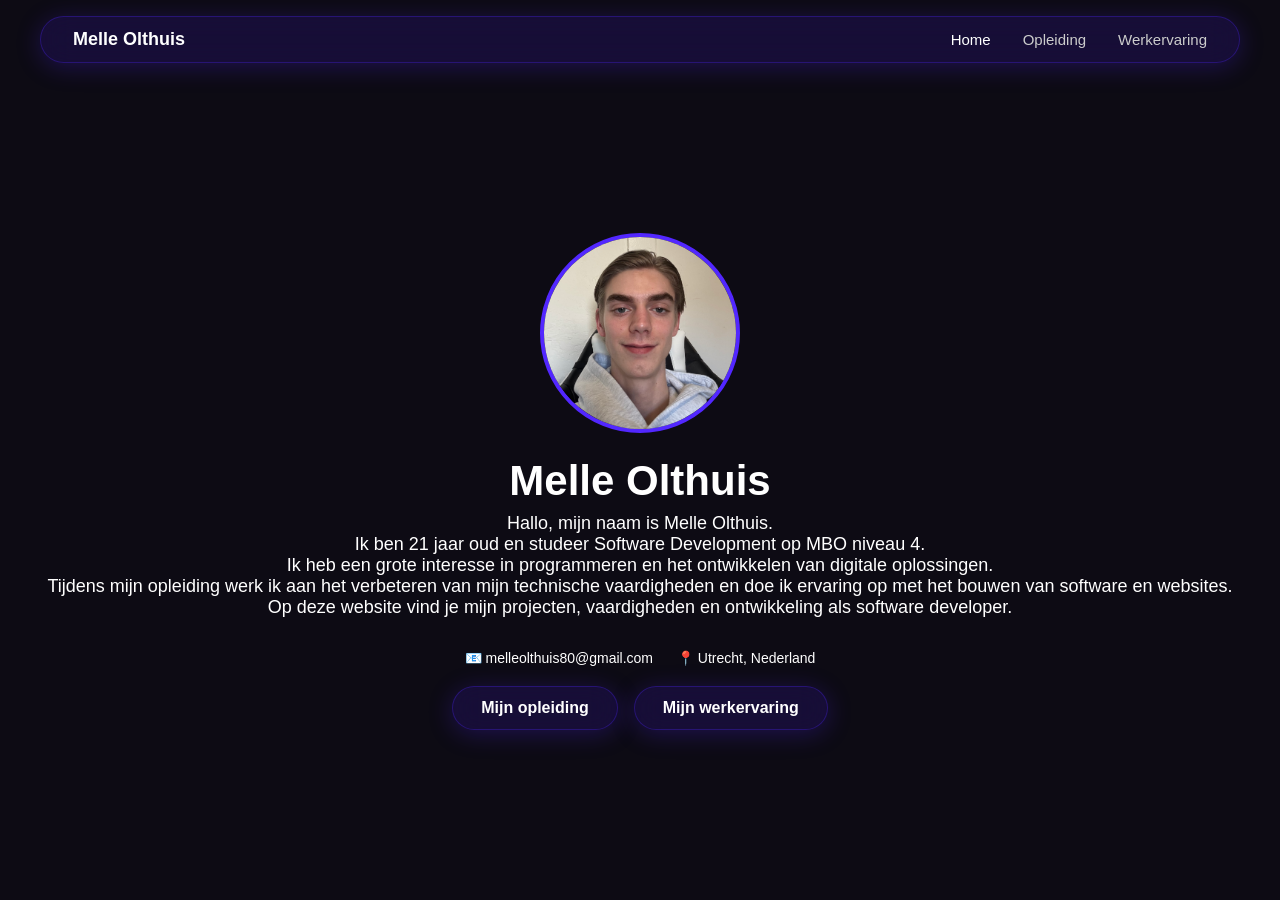
==== commit 602c6980: "Wissel volgorde Opleiding en Werkervaring in nav en CTA-knoppen Co-Authored-By: Claude Sonnet 4.6 <n" ====
--- a/index.html
+++ b/index.html
@@ -14,8 +14,8 @@
     <nav>
         <a href="index.html" class="brand">Melle Olthuis</a>
         <a href="index.html" class="active">Home</a>
+        <a href="opleiding.html">Opleiding</a>
         <a href="werkervaring.html">Werkervaring</a>
-        <a href="opleiding.html">Opleiding</a>
     </nav>
 
     <div class="hero">
@@ -34,8 +34,8 @@
                 <span>📍 Utrecht, Nederland</span>
             </div>
             <div class="cta-links">
-                <a href="werkervaring.html" class="btn-primary">Mijn werkervaring</a>
-                <a href="opleiding.html" class="btn-secondary">Mijn opleiding</a>
+                <a href="opleiding.html" class="btn-primary">Mijn opleiding</a>
+                <a href="werkervaring.html" class="btn-secondary">Mijn werkervaring</a>
             </div>
         </div>
     </div>
--- a/style.css
+++ b/style.css
@@ -12,6 +12,7 @@
     font-family: 'Segoe UI', Tahoma, Geneva, Verdana, sans-serif;
     background-color: #f4f6f8;
     color: #333;
+    overflow-x: hidden;
 }
 
 body.home-page {
@@ -41,6 +42,7 @@
 body.werk-page .container {
     max-width: 1200px;
     margin: auto;
+    width: 100%;
 }
 
 body.edu-page .section-title,
@@ -595,74 +597,6 @@
     margin-bottom: 12px;
 }
 
-@media (max-width: 700px) {
-    nav {
-        gap: 16px;
-        padding: 10px 20px;
-        top: 8px;
-        width: calc(100% - 24px);
-    }
-
-    nav .brand {
-        font-size: 15px;
-    }
-
-    nav a {
-        font-size: 13px;
-    }
-
-    .hero {
-        padding: 24px 16px;
-    }
-
-    .hero h1 {
-        font-size: 28px;
-    }
-
-    .hero p.subtitle {
-        font-size: 15px;
-    }
-
-    .hero .avatar {
-        width: 130px;
-        height: 130px;
-    }
-
-    .contact-bar {
-        flex-direction: column;
-        gap: 8px;
-        align-items: center;
-    }
-
-    .cta-links {
-        flex-direction: column;
-        align-items: center;
-    }
-
-    .learn-grid {
-        grid-template-columns: 1fr;
-    }
-
-    .work-grid {
-        grid-template-columns: 1fr;
-    }
-
-    .work-grid .learn-card {
-        padding: 28px 24px;
-    }
-
-    .work-grid .learn-card-icon {
-        font-size: 36px;
-    }
-
-    .work-grid .learn-card-title {
-        font-size: 20px;
-    }
-
-    .container {
-        margin: 24px auto;
-    }
-}
 
 .learn-card {
     --card-color: #4F46E5;
@@ -745,6 +679,11 @@
     grid-template-columns: repeat(3, 1fr);
     gap: 24px;
     margin-bottom: 12px;
+    min-width: 0;
+}
+
+.work-grid .learn-card {
+    min-width: 0;
 }
 
 .work-grid .learn-card {
@@ -901,3 +840,94 @@
     color: #e94560;
     font-weight: 600;
 }
+
+/* =====================
+   Mobiel
+   ===================== */
+
+@media (max-width: 900px) {
+    nav {
+        gap: 16px;
+        padding: 10px 20px;
+        top: 8px;
+        width: calc(100% - 24px);
+    }
+
+    nav .brand {
+        font-size: 15px;
+    }
+
+    nav a {
+        font-size: 13px;
+    }
+
+    .hero {
+        padding: 24px 16px;
+    }
+
+    .hero h1 {
+        font-size: 28px;
+    }
+
+    .hero p.subtitle {
+        font-size: 15px;
+    }
+
+    .hero .avatar {
+        width: 130px;
+        height: 130px;
+    }
+
+    .contact-bar {
+        flex-direction: column;
+        gap: 8px;
+        align-items: center;
+    }
+
+    .cta-links {
+        flex-direction: column;
+        align-items: center;
+    }
+
+    .learn-grid {
+        grid-template-columns: 1fr;
+    }
+
+    .work-grid {
+        grid-template-columns: 1fr;
+    }
+
+    .work-grid .learn-card {
+        padding: 24px 20px;
+    }
+
+    .work-grid .learn-card-icon {
+        font-size: 32px;
+        margin-bottom: 12px;
+    }
+
+    .work-grid .learn-card-title {
+        font-size: 20px;
+        margin-bottom: 6px;
+    }
+
+    .work-grid .learn-card-school {
+        font-size: 13px;
+        margin-bottom: 16px;
+    }
+
+    .work-grid .learn-card-list li {
+        font-size: 14px;
+        padding: 7px 0;
+    }
+
+    .container {
+        margin: 32px auto;
+        padding: 0 16px;
+    }
+
+    body.werk-page .container {
+        padding: 0 16px;
+        margin-top: 32px;
+    }
+}
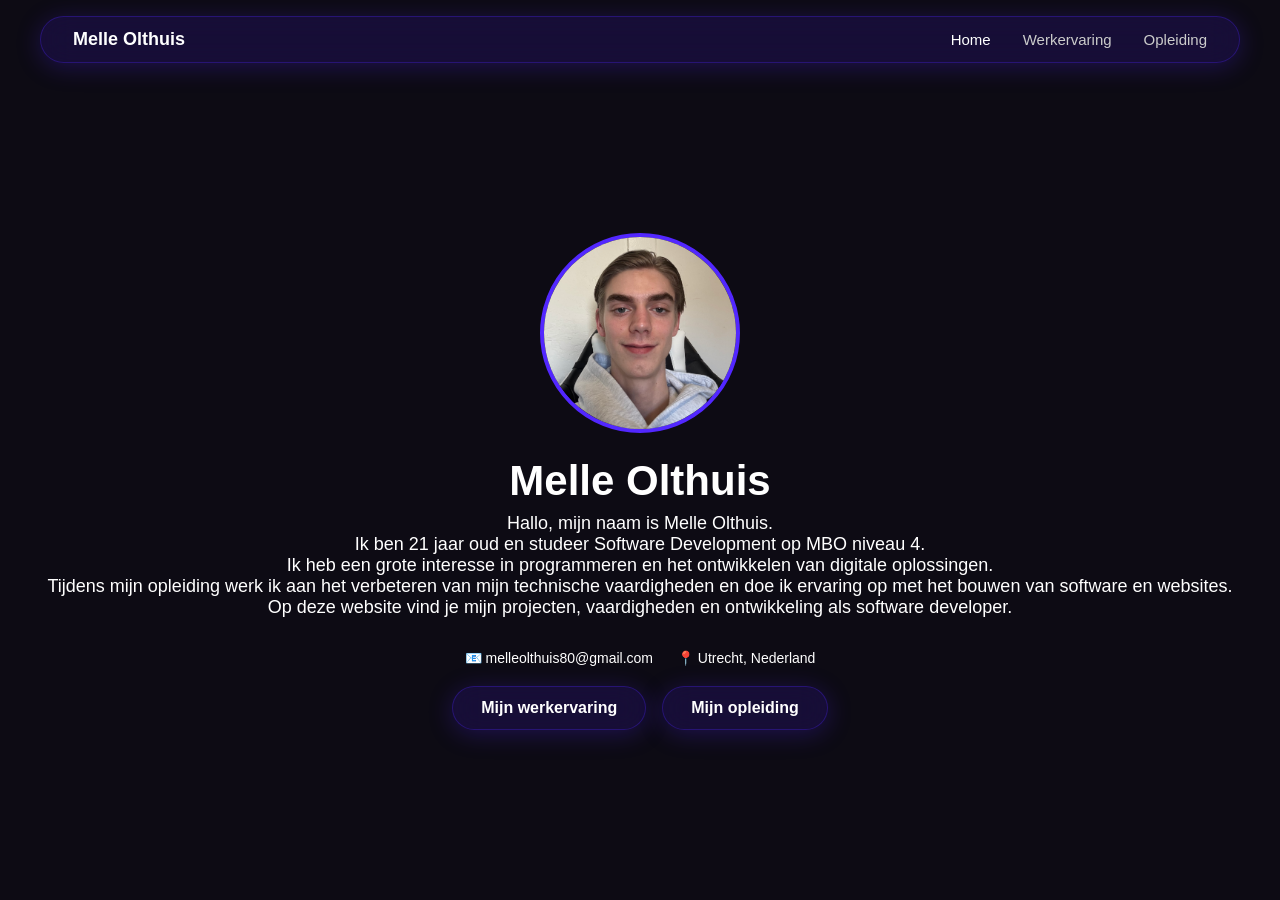
==== commit 33293d19: "Zet volgorde nav en knoppen terug naar Werkervaring | Opleiding Co-Authored-By: Claude Sonnet 4.6 <n" ====
--- a/index.html
+++ b/index.html
@@ -14,8 +14,8 @@
     <nav>
         <a href="index.html" class="brand">Melle Olthuis</a>
         <a href="index.html" class="active">Home</a>
+        <a href="werkervaring.html">Werkervaring</a>
         <a href="opleiding.html">Opleiding</a>
-        <a href="werkervaring.html">Werkervaring</a>
     </nav>
 
     <div class="hero">
@@ -34,8 +34,8 @@
                 <span>📍 Utrecht, Nederland</span>
             </div>
             <div class="cta-links">
-                <a href="opleiding.html" class="btn-primary">Mijn opleiding</a>
-                <a href="werkervaring.html" class="btn-secondary">Mijn werkervaring</a>
+                <a href="werkervaring.html" class="btn-primary">Mijn werkervaring</a>
+                <a href="opleiding.html" class="btn-secondary">Mijn opleiding</a>
             </div>
         </div>
     </div>
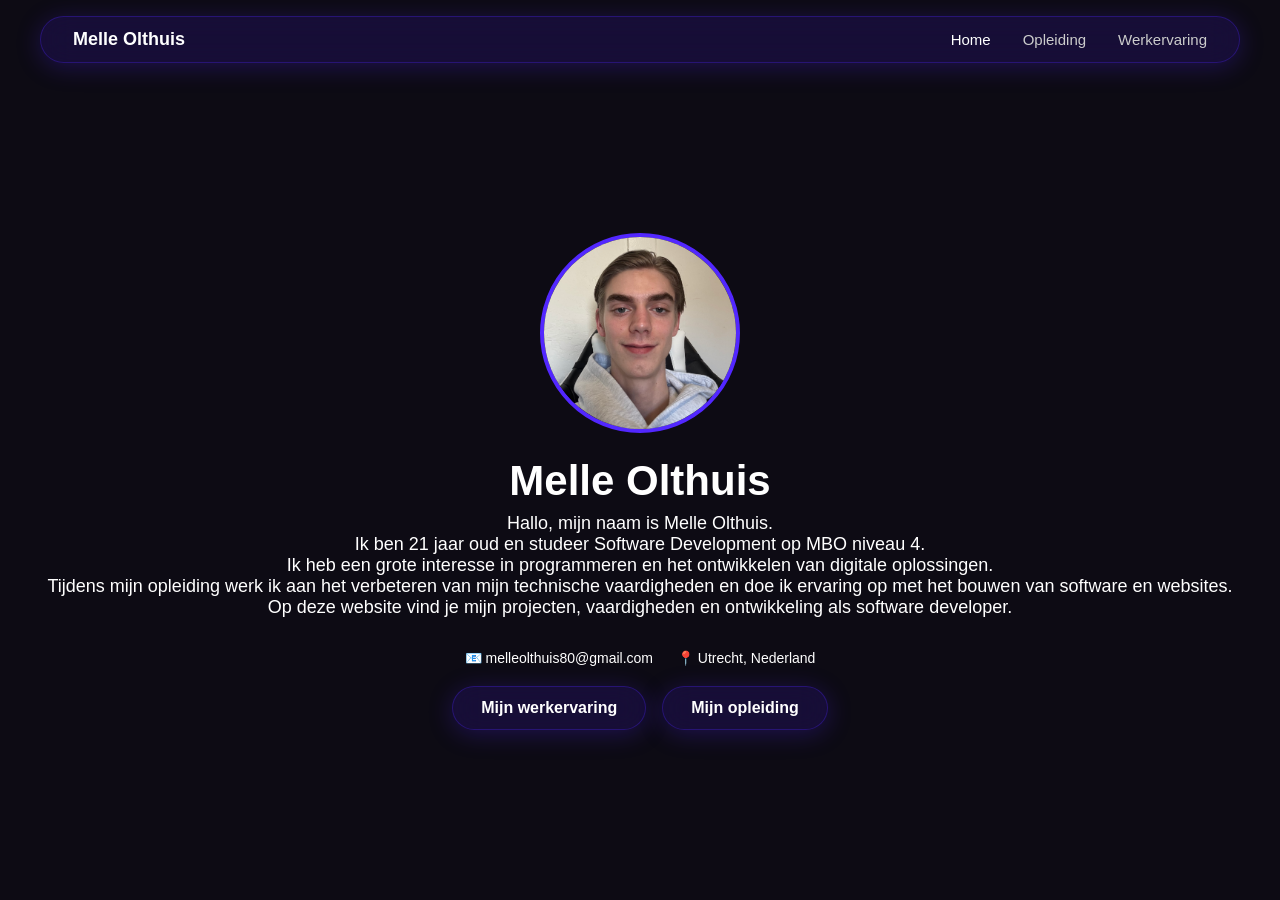
==== commit 220f6b78: "Nav volgorde: Home | Opleiding | Werkervaring op alle pagina's Co-Authored-By: Claude Sonnet 4.6 <no" ====
--- a/index.html
+++ b/index.html
@@ -14,8 +14,8 @@
     <nav>
         <a href="index.html" class="brand">Melle Olthuis</a>
         <a href="index.html" class="active">Home</a>
+        <a href="opleiding.html">Opleiding</a>
         <a href="werkervaring.html">Werkervaring</a>
-        <a href="opleiding.html">Opleiding</a>
     </nav>
 
     <div class="hero">
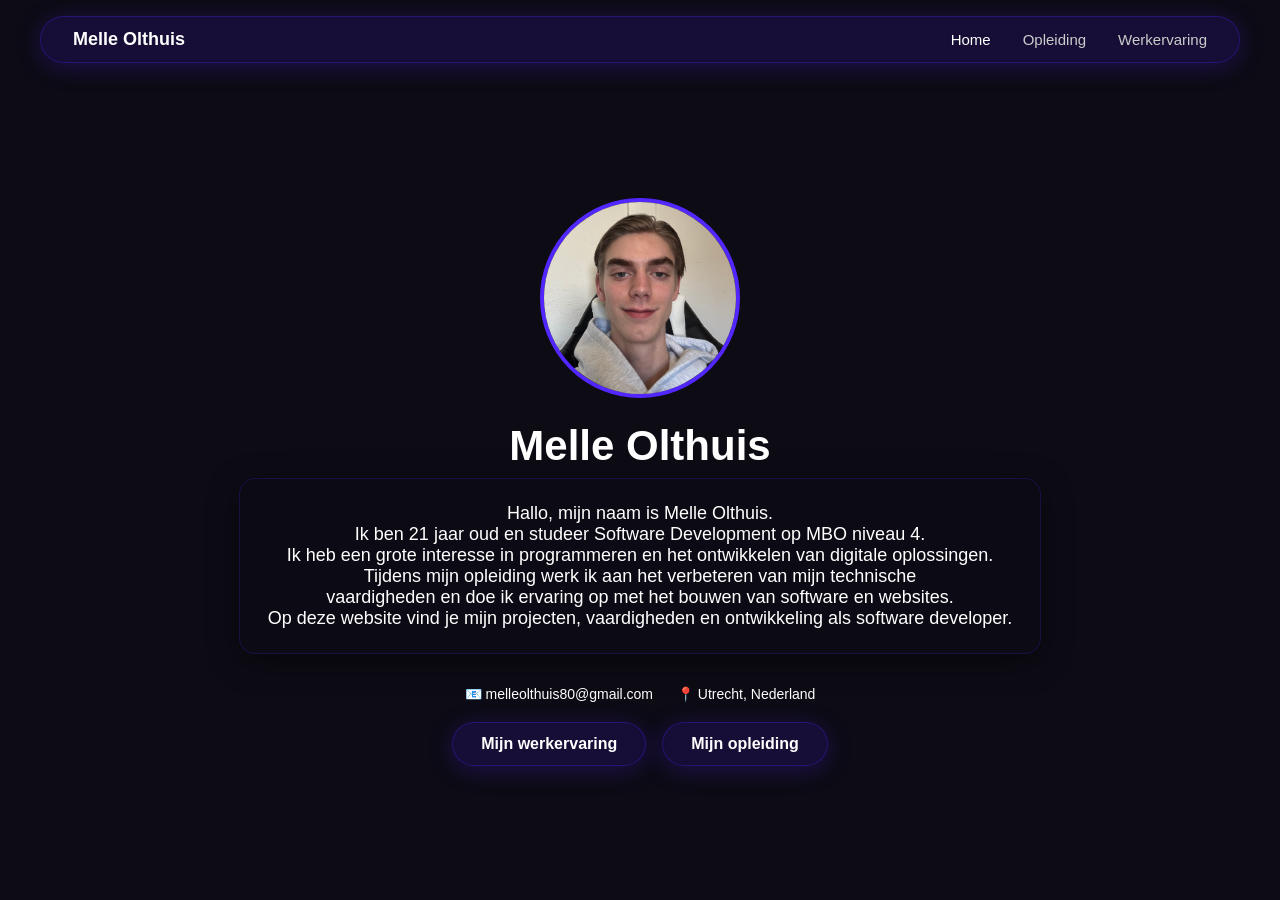
==== commit 65a46572: "Voeg geblurde achtergrond toe aan subtitle op home pagina Co-Authored-By: Claude Sonnet 4.6 <noreply" ====
--- a/index.html
+++ b/index.html
@@ -26,7 +26,7 @@
                 Hallo, mijn naam is Melle Olthuis.<br>
                 Ik ben 21 jaar oud en studeer Software Development op MBO niveau 4.<br>
                 Ik heb een grote interesse in programmeren en het ontwikkelen van digitale oplossingen.<br>
-                Tijdens mijn opleiding werk ik aan het verbeteren van mijn technische vaardigheden en doe ik ervaring op met het bouwen van software en websites.<br>
+                Tijdens mijn opleiding werk ik aan het verbeteren van mijn technische<br> vaardigheden en doe ik ervaring op met het bouwen van software en websites.<br>
                 Op deze website vind je mijn projecten, vaardigheden en ontwikkeling als software developer.
             </p>
             <div class="contact-bar">
--- a/style.css
+++ b/style.css
@@ -226,6 +226,13 @@
     font-size: 18px;
     color: #fff;
     margin-bottom: 32px;
+    background: rgba(13, 11, 20, 0.55);
+    backdrop-filter: blur(18px);
+    -webkit-backdrop-filter: blur(18px);
+    border: 1px solid rgba(82, 39, 255, 0.2);
+    border-radius: 16px;
+    padding: 24px 28px;
+    box-shadow: 0 8px 32px rgba(0, 0, 0, 0.4);
 }
 
 .contact-bar {
